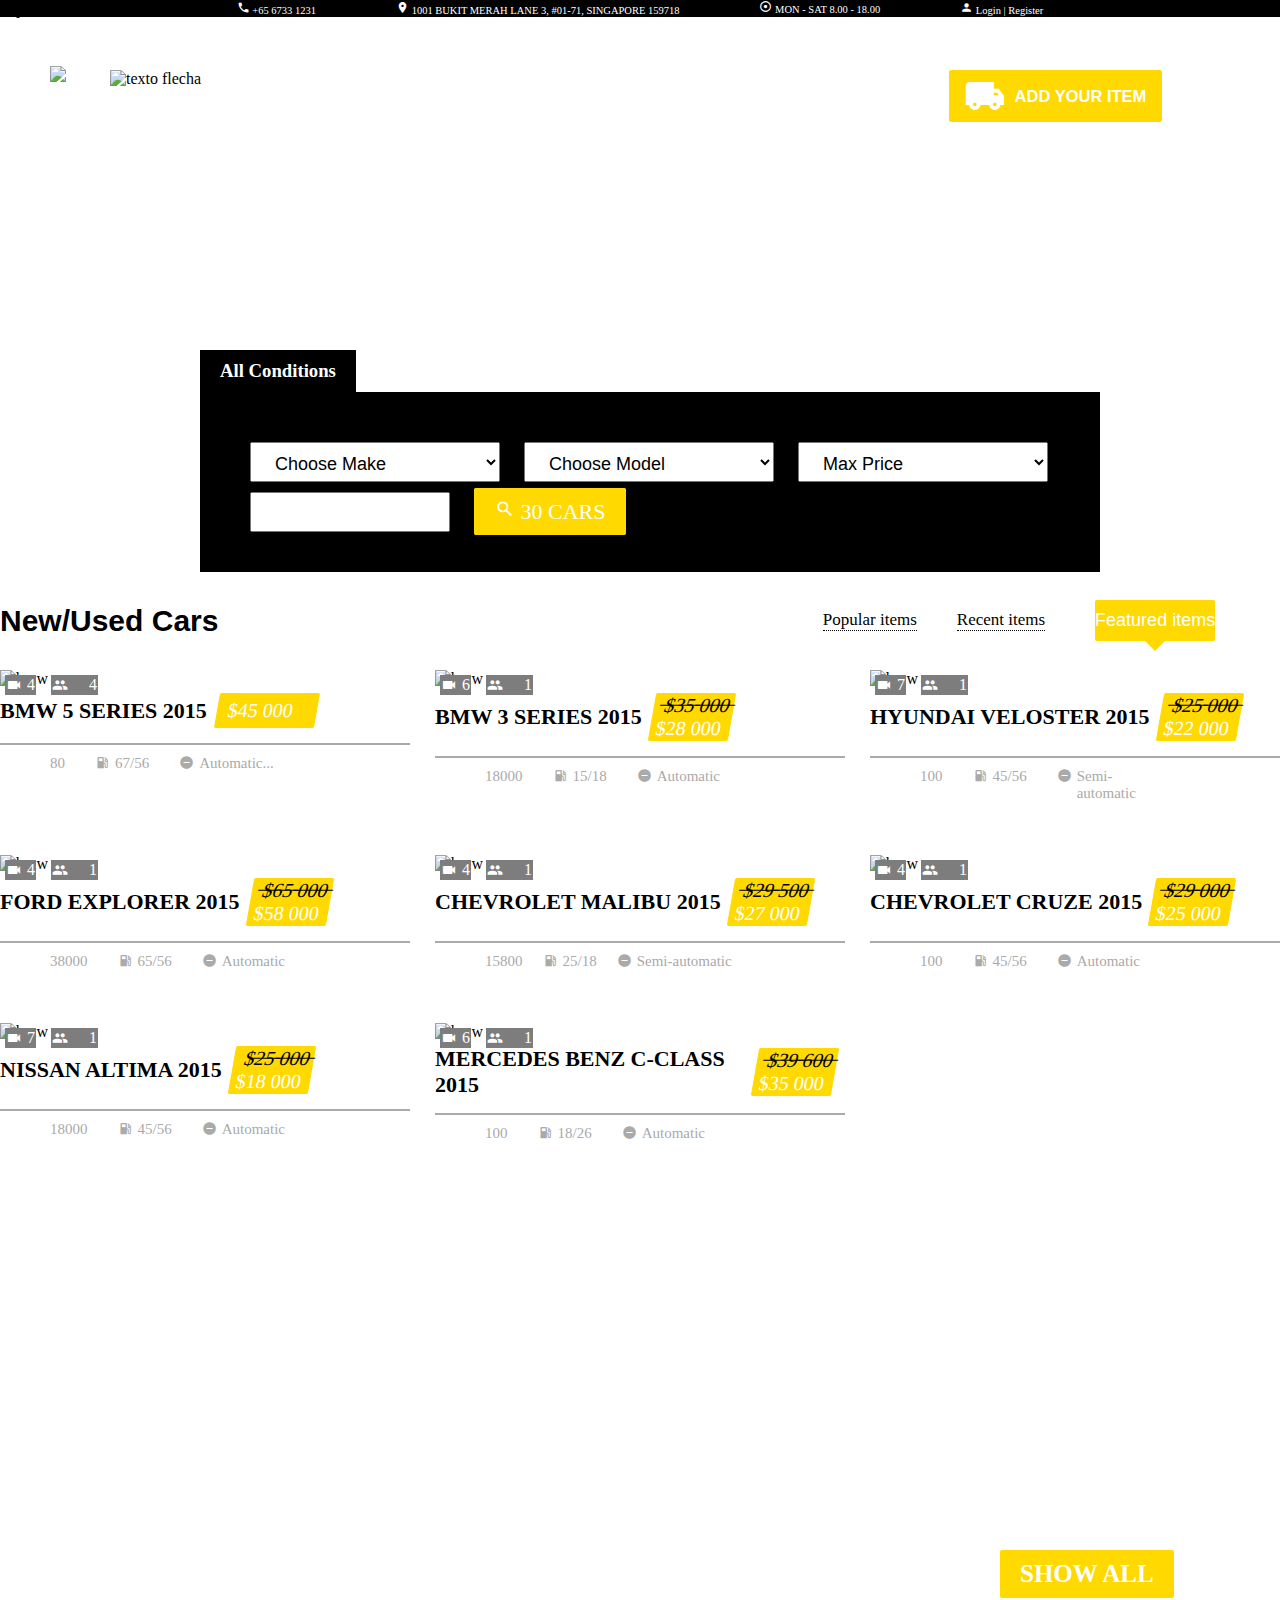
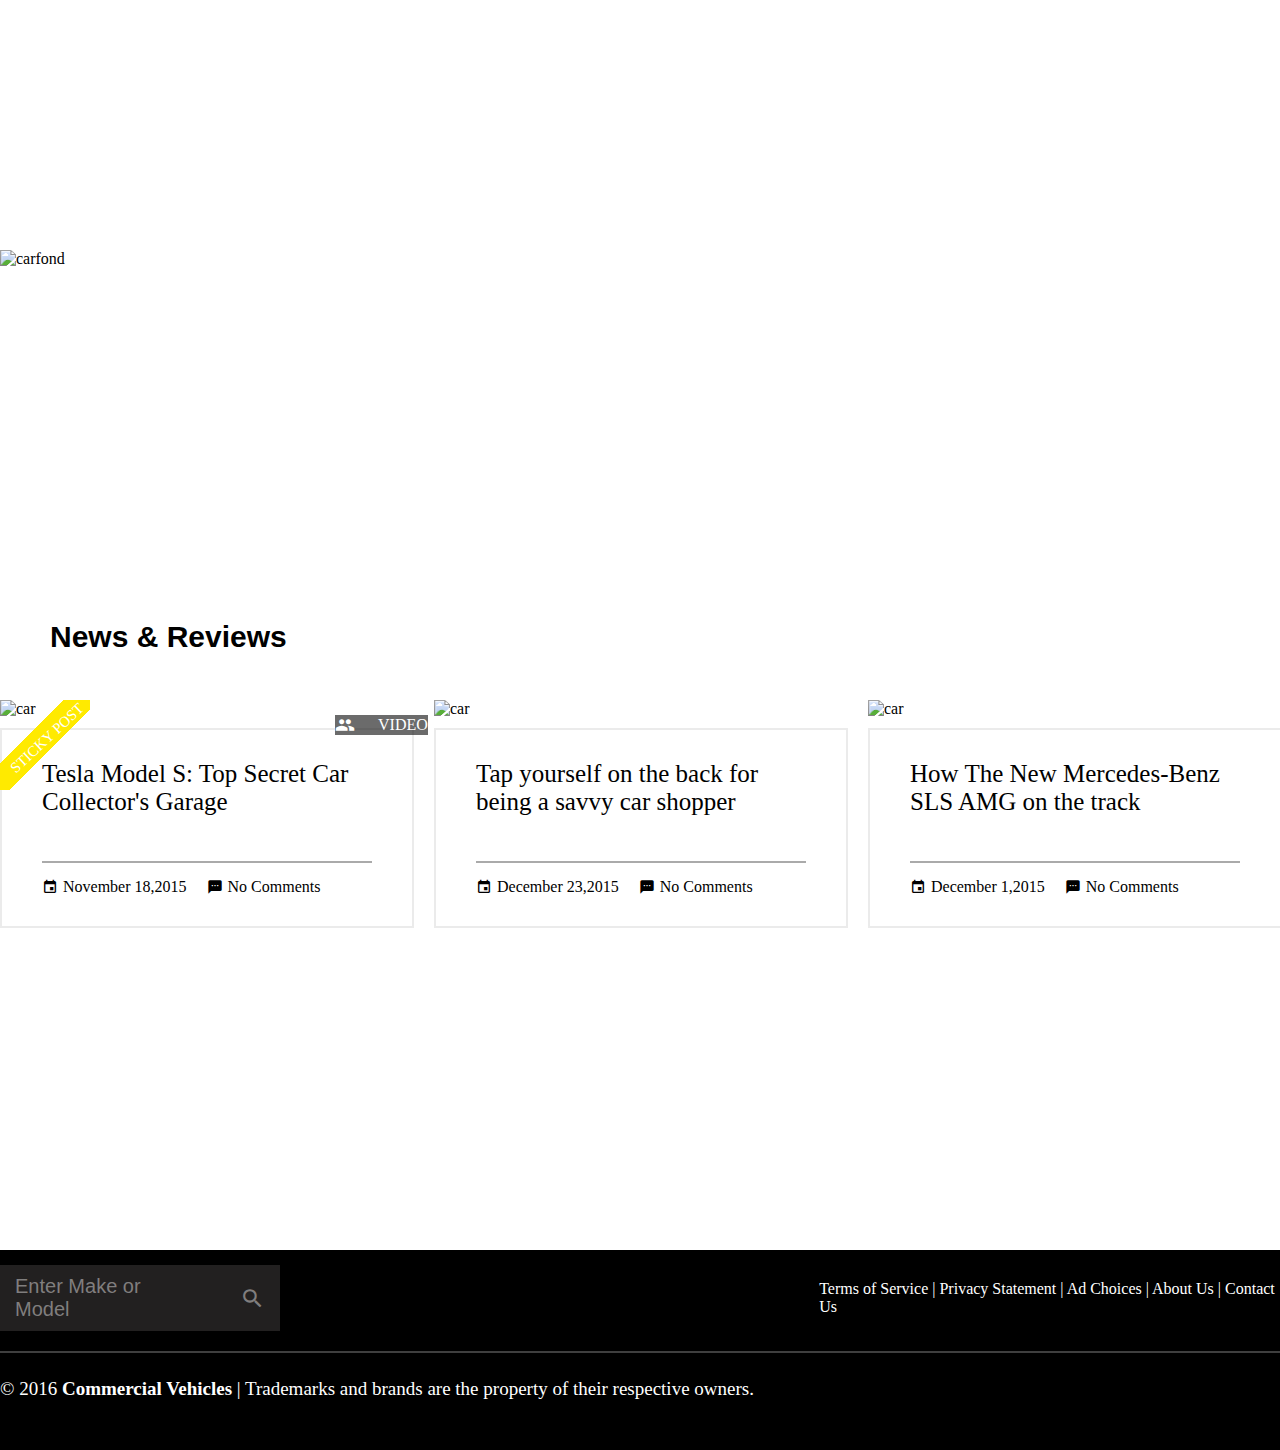
==== store/cars.html @ 66ae01dd "Add files via upload" ====
<!DOCTYPE html>
<html lang="en">

<head>
    <meta charset="UTF-8">
    <meta name="viewport" content="width=device-width, initial-scale=1.0">
    <link rel="stylesheet" href="cars.css">
    <link rel="stylesheet" href="https://fonts.googleapis.com/icon?family=Material+Icons">
    <link rel="stylesheet" href="https://cdnjs.cloudflare.com/ajax/libs/font-awesome/6.4.0/css/all.min.css"
        integrity="sha512-iecdLmaskl7CVkqkXNQ/ZH/XLlvWZOJyj7Yy7tcenmpD1ypASozpmT/E0iPtmFIB46ZmdtAc9eNBvH0H/ZpiBw=="
        crossorigin="anonymous" referrerpolicy="no-referrer">
    <title>Store</title>
</head>

<body>
    <div class="all">
        <header>
            <div class="banner">
                <p><span class="cel">call</span> +65 6733 1231</p>
                <p><span class="ub">place</span> 1001 BUKIT MERAH LANE 3, #01-71, SINGAPORE 159718</p>
                <p><span class="ad">adjust</span> MON - SAT 8.00 - 18.00 <i class="fa-brands fa-facebook"></i> <i
                        class="fa-brands fa-square-twitter"></i> <i class="fa-brands fa-linux"></i> <i
                        class="fa-brands fa-linkedin"></i> <i class="fa-brands fa-youtube"></i></p>
                <p><span class="log">person</span> Login | Register</p>
            </div>
        </header>
        <section class="catalogo">
            <img class="portada" src="/imgs/portada.jpg" alt="portada">
            <div class="banner2">
                <img class="img1" src="/imgs/text.png" alt="text">
                <h1>HOME</h1>
                <h1>ABOUT US</h1>
                <h1>ALL VEHICLES</h1>
                <h1>DEALERS LIST</h1>
                <h1>CONTACT US</h1>
                <span class="user">account_circle</span>
                <h2><span class="carro">local_shipping</span> ADD YOUR ITEM</h2>
            </div>
            <img class="img2" src="/imgs/textfl.png" alt="texto flecha">

            <div class="contenedor-pestañas">
                <input type="radio" id="tab-all" name="tabs" checked>
                <label for="tab-all">
                    <h3>All Conditions</h3>
                </label>

                <input type="radio" id="tab-new" name="tabs">
                <label for="tab-new">
                    <h3>New Cars</h3>
                </label>

                <input type="radio" id="tab-used" name="tabs">
                <label for="tab-used">
                    <h3>Used Cars</h3>
                </label>

                <div class="listas">
                    <select class="referrer" id="referrer" name="referrer">
                        <option value="">Choose Make</option>
                        <option value="1">Ferrari</option>
                        <option value="2">Eclipse</option>
                        <option value="3">Lamborghini</option>
                        <option value="4">Supra</option>
                    </select>
                    <select class="referrer" id="referrer" name="referrer">
                        <option value="">Choose Model</option>
                        <option value="1">1</option>
                        <option value="2">2</option>
                        <option value="3">3</option>
                        <option value="4">4</option>
                    </select>
                    <select class="referrer" id="referrer" name="referrer">
                        <option value="">Max Price</option>
                        <option value="1">$ 10.000</option>
                        <option value="2">$ 30.000</option>
                        <option value="3">$ 45.000</option>
                        <option value="4">$ 60.000</option>
                    </select>
                    <textarea id="bio" name="bio" rows="3" cols="20" placeholder=""></textarea>
                    <p1><span class="lupa">search</span> 30 CARS</p1>
                </div>
            </div>
        </section>
        <div class="title2">
            <div>
                <h4>New/Used Cars</h4>
            </div>
            <div class="col">
                <p2>Popular items</p2>
                <p2>Recent items</p2>
                <p1 class="pico">Featured items</p1>
            </div>
        </div>
        <div class="grilla">
            <div class="cat1">
                <div class="icons">
                    <p class="en"><span class="cam">videocam</span> 4</p>
                    <p class="en"><span class="per">groups</span> 4</p>
                </div>
                <img class="img3" src="/imgs/bm15.jpg" alt="bmw">
                <div class="ds">
                    <h5>BMW 5 SERIES 2015</h5>
                    <p1 class="price">$45 000</p1>
                </div>
                <div class="division"></div>
                <div class="fot">
                    <p class="ho"><span class="pix">pix</span> 80</p>
                    <p class="ho"><span class="bomb">local_gas_station</span> 67/56</p>
                    <p class="ho"><span class="circle">do_not_disturb_on</span> Automatic...</p>
                </div>
            </div>
            <div class="cat2">
                <div class="icons">
                    <p class="en"><span class="cam">videocam</span> 6</p>
                    <p class="en"><span class="per">groups</span> 1</p>
                </div>
                <img class="img3" src="/imgs/bm3.jpg" alt="bmw">

                <div class="ds">
                    <h5>BMW 3 SERIES 2015</h5>
                    <p1 class="price1">
                        <p class="price1 color"> ̶$̶3̶5̶ ̶0̶0̶0̶</p>$28 000
                    </p1>
                </div>
                <div class="division"></div>
                <div class="fot">
                    <p class="ho"><span class="pix">pix</span> 18000</p>
                    <p class="ho"><span class="bomb">local_gas_station</span> 15/18</p>
                    <p class="ho"><span class="circle">do_not_disturb_on</span> Automatic</p>
                </div>
            </div>
            <div class="cat3">
                <div class="icons">
                    <p class="en"><span class="cam">videocam</span> 7</p>
                    <p class="en"><span class="per">groups</span> 1</p>
                </div>
                <img class="img3" src="/imgs/hv.jpg" alt="bmw">

                <div class="ds">
                    <h5>HYUNDAI VELOSTER 2015</h5>
                    <p1 class="price1">
                        <p class="price1 color"> ̶$̶2̶5̶ ̶0̶0̶0̶</p>$22 000
                    </p1>
                </div>
                <div class="division"></div>
                <div class="fot1">
                    <p class="ho"><span class="pix">pix</span> 100</p>
                    <p class="ho"><span class="bomb">local_gas_station</span> 45/56</p>
                    <p class="ho"><span class="circle">do_not_disturb_on</span> Semi-automatic</p>
                </div>
            </div>
            <div class="cat4">
                <div class="icons">
                    <p class="en"><span class="cam">videocam</span> 4</p>
                    <p class="en"><span class="per">groups</span> 1</p>
                </div>
                <img class="img3" src="/imgs/fe.jpg" alt="bmw">

                <div class="ds">
                    <h5>FORD EXPLORER 2015</h5>
                    <p1 class="price1">
                        <p class="price1 color"> ̶$̶6̶5̶ ̶0̶0̶0̶</p>$58 000
                    </p1>
                </div>
                <div class="division"></div>
                <div class="fot">
                    <p class="ho"><span class="pix">pix</span> 38000</p>
                    <p class="ho"><span class="bomb">local_gas_station</span> 65/56</p>
                    <p class="ho"><span class="circle">do_not_disturb_on</span> Automatic</p>
                </div>
            </div>
            <div class="cat5">
                <div class="icons">
                    <p class="en"><span class="cam">videocam</span> 4</p>
                    <p class="en"><span class="per">groups</span> 1</p>
                </div>
                <img class="img3" src="/imgs/cm.jpg" alt="bmw">

                <div class="ds">
                    <h5>CHEVROLET MALIBU 2015</h5>
                    <p1 class="price1">
                        <p class="price1 color"> ̶$̶2̶9̶ ̶5̶0̶0̶</p>$27 000
                    </p1>
                </div>
                <div class="division"></div>
                <div class="fot2">
                    <p class="ho"><span class="pix">pix</span> 15800</p>
                    <p class="ho"><span class="bomb">local_gas_station</span> 25/18</p>
                    <p class="ho"><span class="circle">do_not_disturb_on</span> Semi-automatic</p>
                </div>
            </div>
            <div class="cat6">
                <div class="icons">
                    <p class="en"><span class="cam">videocam</span> 4</p>
                    <p class="en"><span class="per">groups</span> 1</p>
                </div>
                <img class="img3" src="/imgs/cc.jpg" alt="bmw">

                <div class="ds">
                    <h5>CHEVROLET CRUZE 2015</h5>
                    <p1 class="price1">
                        <p class="price1 color"> ̶$̶2̶9̶ ̶0̶0̶0̶</p>$25 000
                    </p1>
                </div>
                <div class="division"></div>
                <div class="fot">
                    <p class="ho"><span class="pix">pix</span> 100</p>
                    <p class="ho"><span class="bomb">local_gas_station</span> 45/56</p>
                    <p class="ho"><span class="circle">do_not_disturb_on</span> Automatic</p>
                </div>
            </div>
            <div class="cat7">
                <div class="icons">
                    <p class="en"><span class="cam">videocam</span> 7</p>
                    <p class="en"><span class="per">groups</span> 1</p>
                </div>
                <img class="img3" src="/imgs/na.jpg" alt="bmw">

                <div class="ds">
                    <h5>NISSAN ALTIMA 2015</h5>
                    <p1 class="price1">
                        <p class="price1 color">$̶2̶5̶ ̶0̶0̶0̶</p>$18 000
                    </p1>
                </div>
                <div class="division"></div>
                <div class="fot">
                    <p class="ho"><span class="pix">pix</span> 18000</p>
                    <p class="ho"><span class="bomb">local_gas_station</span> 45/56</p>
                    <p class="ho"><span class="circle">do_not_disturb_on</span> Automatic</p>
                </div>
            </div>
            <div class="cat8">
                <div class="icons">
                    <p class="en"><span class="cam">videocam</span> 6</p>
                    <p class="en"><span class="per">groups</span> 1</p>
                </div>
                <img class="img3" src="/imgs/mb.jpg" alt="bmw">

                <div class="ds">
                    <h5>MERCEDES BENZ C-CLASS 2015</h5>
                    <p1 class="price1">
                        <p class="price1 color"> ̶$̶3̶9̶ ̶6̶0̶0̶</p>$35 000
                    </p1>
                </div>
                <div class="division"></div>
                <div class="fot">
                    <p class="ho"><span class="pix">pix</span> 100</p>
                    <p class="ho"><span class="bomb">local_gas_station</span> 18/26</p>
                    <p class="ho"><span class="circle">do_not_disturb_on</span> Automatic</p>
                </div>
            </div>
        </div>

        <h6>SHOW ALL</h6>

        <div class="banner1">
            <img class="img4" src="/imgs/carfond.jpg" alt="carfond">
            <div class="textban">
                <div class="col1">
                    <div>
                        <span class="carr">directions_car</span>
                    </div>
                    <div>
                        <p3 class="enc tam"> 15500+</p3>
                        <p3 class="enc">CARS FOR SALE</p3>
                    </div>
                </div>
                <div class="col1">
                    <div>
                        <span class="carr">people</span>
                    </div>
                    <div>
                        <p3 class="enc tam"> 1750+</p3>
                        <p3 class="enc">VISITORS PER DAY</p3>
                    </div>
                </div>
                <div class="col2">
                    <div>
                        <span class="carr">sms</span>
                    </div>
                    <div>
                        <p3 class="enc tam"> 3500+</p3>
                        <p3 class="enc">DEALER REVIEWS</p3>
                    </div>
                </div>
                <div class="col2">
                    <div>
                        <span class="carr">check_box</span>
                    </div>
                    <div>
                        <p3 class="enc tam"> 250+</p3>
                        <p3 class="enc">VERIFIED DEALERS</p3>
                    </div>
                </div>
            </div>
        </div>
        <div class="title3">
            <h4>News & Reviews</h4>
        </div>
        <div class="grilla1">
            <div class="a1">
                <p class="en1"><span class="per1">groups</span> VIDEO</p>
                <img class="img5" src="/imgs/ts.jpg" alt="car">
                <div class="diagonal"></div>
                <div class="txtdiagonal">
                    <h7>STICKY POST</h7>
                </div>
                <div class="text1">
                    <p4>Tesla Model S: Top Secret Car Collector's Garage</p4>
                    <div class="division1"></div>
                    <div class="icons1">
                        <p class="en2"><span class="cam">event</span> November 18,2015</p>
                        <p class="en2"><span class="per">textsms</span> No Comments</p>
                    </div>
                </div>
            </div>
            <div class="a1">
                <img class="img5" src="/imgs/track.jpg" alt="car">
                <div class="text1">
                    <p4>Tap yourself on the back for being a savvy car shopper</p4>
                    <div class="division1"></div>
                    <div class="icons1">
                        <p class="en2"><span class="cam">event</span> December 23,2015</p>
                        <p class="en2"><span class="per">textsms</span> No Comments</p>
                    </div>
                </div>
            </div>
            <div class="a1">
                <img class="img5" src="/imgs/sls.jpg" alt="car">
                <div class="text1">
                    <p4>How The New Mercedes-Benz SLS AMG on the track</p4>
                    <div class="division1"></div>
                    <div class="icons1">
                        <p class="en2"><span class="cam">event</span> December 1,2015</p>
                        <p class="en2"><span class="per">textsms</span> No Comments</p>
                    </div>
                </div>
            </div>
        </div>
        <div class="footer">
            <div class="busq">
                <div class="busq1">
                    <p5>Enter Make or Model</p5>
                    <span class="lupa1">search</span>
                </div>
                <p6>Terms of Service | Privacy Statement | Ad Choices | About Us | Contact Us </p6>
            </div>
            <div class="division2"></div>
            <div class="mcag">
                <p6>© 2016 <p7>Commercial Vehicles</p7> | Trademarks and brands are the property of their respective owners.</p6>
                <p6 class="icons2"><i class="fa-brands fa-facebook"></i> <i
                class="fa-brands fa-square-twitter"></i> <i class="fa-brands fa-linux"></i> <i
                class="fa-brands fa-linkedin"></i> <i class="fa-brands fa-youtube"></p6>
            </div>
        </div>
    </div>
</body>

</html>
---- store/cars.css ----
* {
    margin: 0;
    padding: 0;
    box-sizing: border-box;
}

.cel,
.ub,
.ad,
.log {
    font-family: 'Material Icons';
    font-size: 12.5px;
}

header p {
    font-size: 10.5px;

}

.fa-brands {
    font-size: 12.5px;
}

.banner {
    display: flex;
    gap: 80px;
    justify-content: center;
    align-items: center;
    background-color: rgb(0, 0, 0);
    color: white;
    padding: 10px;
    position: fixed;
    width: 100%;
    z-index: 9999;
}

.portada {
    position: absolute;
    height: 450px;
    width: 100%;
    z-index: 100;
    object-fit: cover;

}

.banner2 {
    font-family: 'Gill Sans', 'Gill Sans MT', Calibri, 'Trebuchet MS', sans-serif;
    position: absolute;
    z-index: 300;
    color: white;
    display: flex;
    justify-content: center;
    align-items: center;
    margin-top: 80px;
    gap: 30px;
    font-size: 11px;
    width: 100%;

}

.user {
    font-family: 'Material Icons';
    font-size: 40px;
}

.carro {
    font-family: 'Material Icons';
    font-size: 40px;
}

.img1 {
    position: absolute;
    z-index: 200;
    width: 250px;
    height: 120px;
    left: 270px;
    margin-top: 60px;
}

h2 {
    border: 1px solid rgb(255, 217, 0);
    background-color: rgb(255, 217, 0);
    padding: 5px 15px;
    display: flex;
    align-items: center;
    justify-content: center;
    border-radius: 2px;
    gap: 10px
}

.img2 {
    position: absolute;
    z-index: 200;
    width: 600px;
    height: 500px;
    top: 130px;
    left: 120px;

}

.contenedor-pestañas {
    top: 350px;
    left: 330px;
    position: absolute;
    z-index: 200;
}

.contenedor-pestañas h3 {
    color: white;
}

.lupa {
    font-family: 'Material Icons';
    font-size: 20px;
}

.listas {
    z-index: 200;
    height: 150px;
}

.referrer {
    width: 250px;
    height: 40px;
    padding: 10px 20px;
    margin: 0px 10px;
    font-size: 18px
}

textarea {
    width: 200px;
    height: 40px;
    resize: none;
    margin: 0 10px
}

textarea,
.referrer,
p1 {
    vertical-align: middle;
}

p1 {
    border: 1px solid rgb(255, 217, 0);
    background-color: rgb(255, 217, 0);
    padding: 10px 20px;
    border-radius: 2px;
    font-size: 22px;
    color: white;
    margin: 0 10px;
}

.contenedor-pestañas input[type="radio"] {
    display: none;
}

.contenedor-pestañas label {
    padding: 10px 20px;
    display: inline-block;
}

#tab-all:checked~.listas {
    padding: 40px 40px;
    display: block;
    background-color: black;
}

#tab-new:checked~.listas {
    padding: 40px 40px;
    display: block;
    background-color: black;
}

#tab-used:checked~.listas {
    padding: 40px 40px;
    display: block;
    background-color: black;
}

.contenedor-pestañas input[type="radio"]:checked+label {
    background-color: #000000;
}

.title2 {
    width: 1320px;
    display: grid;
    grid-template-columns: 65% 35%;
    position: absolute;
    z-index: 100;
    top: 570px;
    left: 330px;
    justify-content: center;
    align-items: center;
}

.col {
    display: flex;
    flex-direction: row;
    gap: 40px;
    justify-content: center;
    align-items: center;
}
p2{
    border-bottom: 1px dotted;
    font-size: 17px;
}
h4{
    font-size: 30px;
    font-family: 'Segoe UI', Tahoma, Geneva, Verdana, sans-serif;
}

.pico {
    position: relative;
    display: inline-block;
    padding: 10px 20px;
    background-color: rgb(255, 217, 0);
    font-family: Arial, sans-serif;
    font-size: 18px;
    color: #ffffff;

}

.pico::after {
    content: "";
    position: absolute;
    bottom: -10px;
    left: 50%;
    transform: translateX(-50%);
    width: 0;
    height: 0;
    border-left: 10px solid transparent;
    border-right: 10px solid transparent;
    border-top: 10px solid rgb(255, 217, 0);
}
.grilla{
    display: grid;
    grid-template-columns: repeat(4,1fr);
    width: 1300px;
    height: 500px;
    gap:30px;
    position: absolute;
    top: 650px;
    left: 330px;
}
.img3{
    width: 100%;
    height: 230px;
}
.cam,.per,.pix,.bomb,.circle{
    font-family: 'Material Icons';
}
.icons{
    position: absolute;
    display: flex;
    gap: 5px;
    color: white;
}

.en{
    border: 1px solid #7d7d7d;
    background-color: #7d7d7d;
    display: flex;
    gap: 5px;
    justify-content: center;
    align-items: center;
    margin:5px;
}
.ds{
    display: flex;
    justify-content: center;
    align-items: center;
    margin-top: 5px;
}
h5{
    font-size: 22px;
}
.price{
    transform: skewX(-10deg);
    padding: 5px 10px;
    font-size: 20px;
    width: 100px;
}
.division{
    border: 1px solid rgb(170, 170, 170);
    width: 300px;
    margin-top: 15px;
}
.fot{
    display: flex;
    gap: 30px;
    justify-content: left;
    align-items: left;
    color: rgb(170, 170, 170);
    font-size: 15px;
    margin-top: 10px;
}

.color{
    color: black;
}
.price1{
    transform: skewX(-10deg);
    padding: 0 5px;
    font-size: 20px;
    width: 80px;
}

.ho{
    display: flex;
    gap:5px
}
.fot1{
    display: flex;
    gap: 30px;
    justify-content: left;
    align-items: left;
    color: rgb(170, 170, 170);
    font-size: 15px;
    width: 300px;
    margin-top: 10px;
}

.fot2{
    display: flex;
    gap: 20px;
    justify-content: left;
    align-items: left;
    color: rgb(170, 170, 170);
    font-size: 15px;
    width: 300px;
    margin-top: 10px;
}

h6{
    background-color: rgb(255, 217, 0);
    padding: 10px 20px;
    color: white;
    border-radius: 2px;
    font-size: 25px;
    position: absolute;
    z-index: 200;
    top: 1450px;
    left: 900px;
}
.img4{
    position: absolute;
    height: 350px;
    width: 100%;
    top: 1550px;
    object-fit: cover;
    z-index: 100;
}
.textban{
    position: absolute;
    top: 1700px;
    left:350px;
    z-index: 150;
    color: rgb(255, 255, 255);
    display: grid;
    grid-template-columns: repeat(4,1fr);
    justify-content: center;
    align-items: center;
    gap: 100px;
}
.col1{
    display: grid;
    grid-template-columns: 20% 80%;
    width: 240px;
    gap: 40px;
}
.tam{
    font-size: 50px;
    font-weight: bold;
}
.carr{
    font-family: 'Material Icons';
    font-size: 80px;

}
.col2{
    display: grid;
    grid-template-columns: 20% 80%;
    width: 200px;
    gap: 40px;
}
.title3 {
    position: absolute;
    top: 1950px;
    left: 330px;
    justify-content: left;
    align-items: left;
}
.grilla1{
    display: grid;
    grid-template-columns: repeat(3,1fr);
    width: 1300px;
    height: 500px;
    gap:30px;
    position: absolute;
    top: 2030px;
    left: 330px;
}
.img5{
    width: 100%;
    height: 250px;
}
.per1{
    font-family: 'Material Icons';
    font-size: 20px;
}
.en1{
    position: absolute;
    margin: 15px 5px;
    background-color: rgba(0, 0, 0, 0.58);
    color: white;
    left:330px;
    display: flex;
    justify-content: center;
    align-items: center;
    gap:3px
}
.diagonal {
    position: absolute;
  top: 0;
  left: 0;
  width: 90px;
  height: 90px;
  background: linear-gradient(
    to top left,
    transparent 45%,
    rgb(255,234,0) 45%,
    rgb(255, 234, 0) 65%,
    transparent 55%
  );
  z-index: 10;
  }
  .txtdiagonal {
    position: absolute;
    top: 29px; 
    left: 0; 
    color: rgb(255, 255, 255); 
    z-index: 20; 
  transform: rotate(-43deg);
  }
h7{
    font-size: 15px;
}
.text1{
    border: 2px solid rgb(235, 235, 235);
    padding: 30px 40px;
    margin-top: 10px;
}
p4{
    font-size: 25px;
}
.icons1{
    display: flex;
    gap: 20px;
    color: rgb(0, 0, 0);
}
.division1{
    border: 1px solid rgb(170, 170, 170);
    width: 330px;
    margin-top: 45px;
}
.en2{
    display: flex;
    gap: 5px;
    justify-content: center;
    align-items: center;
    margin-top: 15px;
}
.footer{
    position: absolute;
    top: 2630px;
    width: 100%;
    height: 170px;
    background-color: black;
}

.lupa1 {
    font-family: 'Material Icons';
    font-size: 25px;
}
.busq{
    margin-left:330px;
    width: 1300px;
    margin-top: 15px;
    display: grid;  
    grid-template-columns: 65% 35%;
    justify-content: center;
    align-items: center;
}
.busq1{
    color: rgb(128, 126, 126);
    background-color: rgb(34, 32, 32);
    width: 280px;
    display: flex;
    gap: 40px;
    padding: 10px 15px;
    justify-content: center;
    align-items: center;
    
}
p5{
    font-size: 20px;
    font-family: 'Segoe UI', Tahoma, Geneva, Verdana, sans-serif;
}
p6{
    color: white;
}
.division2{
    border: 1px solid rgb(63, 63, 63);
    width: 1300px;
    margin-left: 330px;
    margin-top: 20px;
}
.mcag{
    width: 1300px;
    margin-left: 330px;
    margin-top: 25px;
    display: grid;
    grid-template-columns: 86% 14%;
    justify-content: center;
    align-items: center;
    font-size: 19px;
}
p7{
    font-weight: 900;
}
.icons2{
    display: flex;
    gap: 30px;
}


@media (max-width: 1440px) {
    *{
        margin: 0;
        padding:0 ;
    }
    .banner {
        padding: 0;
        width: 100%;

    }
    .portada {
        width: 100%;
    }
    .banner2 {
        gap: 25px;
        margin-top: 30px;
        margin-left: 0px;
    }
    
    .img1 {
        left: 50px;
    }
    
    .img2 {
        width: 1000px;
        height: 500px;
        top: 70px;
        left: 250px;
    }
    
    .contenedor-pestañas {
        left: 300px;
        width: 900px;
    }
    .listas {
        height: 180px;
    }
    .referrer {
        margin: 10px 10px;
    }
    .title2 {
        top: 600px;
        left: 0px;
        grid-template-columns: 70% 30%;
        width: 100%;
        max-width: 100%;
    }

    .pico{
        padding: 10px 0px;
        border:0px;
    }
    
    .grilla, .grilla1, .busq, .mcag, .division2 {
        width: 100%;
        left: 0;
    }
    .grilla {
        grid-template-columns: repeat(3, 1fr);
        gap: 25px;
        top: 670px;
    }
    .img3 {
        height: 250px;
    }
    .division {
        width: 100%;
    }
    .ds {
        justify-content: left;
    }
    h6 {
        top: 1520px;
        left: 1100px;
    }
    .img4 {
        top: 1850px;
    }
    .textban {
        gap: 50px;
        top: 1990px;
        left: 200px;
    }
    .title3 {
        top: 2220px;
        left: 50px;
    }
    .grilla1 {
        width: 100%;
        top: 2300px;
        gap: 20px;
        left: 0;
    }
    .img5{
        width: 100%;
    }
    .footer {
        top: 2800px;
        height: 200px;
    }
    .busq, .division2, .mcag {
        width: 100%;
    }
    .busq {
        grid-template-columns: 68% 32%;
        margin: 15px 0px;
        margin-left: 0px;
    }
    .division2 {
        margin-left: 0px;
    }
    .mcag {
        grid-template-columns: 85% 15%;
        margin: 25px 0px;
    }
}
/* Media Query 1300px (manteniendo tu estructura original) */
@media (max-width: 1300px) {
    *{
        margin: 0;
        padding:0 ;
    }
    .banner {
        padding: 0;
        width: 100%;

    }
    .portada {
        width: 100%;
    }
    .banner2 {
        gap: 25px;
        margin-top: 70px;
        margin-left: 0px;
    }
    
    .img1 {
        left: 50px;
    }
    
    .img2 {
        width: 1000px;
        height: 500px;
        top: 70px;
        left: 110px;
    }
    
    .contenedor-pestañas {
        left: 200px;
        width: 900px;
    }
    .listas {
        height: 180px;
    }
    .referrer {
        margin: 10px 10px;
    }
    .title2 {
        top: 600px;
        left: 0px;
        grid-template-columns: 60% 40%;
        width: 1300px;
        max-width: 100%;
    }

    .pico{
        padding: 10px 0px;
        border:0px;
    }
    
    .grilla, .grilla1, .busq, .mcag, .division2 {
        width: 100%;
        left: 0;
    }
    .grilla {
        grid-template-columns: repeat(3, 1fr);
        gap: 25px;
        top: 670px;
    }
    .img3 {
        height: 250px;
    }
    .division {
        width: 100%;
    }
    .ds {
        justify-content: left;
    }
    h6 {
        top: 1550px;
        left: 1000px;
    }
    .img4 {
        top: 1850px;
    }
    .textban {
        gap: 50px;
        top: 1990px;
        left: 100px;
    }
    .title3 {
        top: 2220px;
        left: 50px;
    }
    .grilla1 {
        width: 100%;
        top: 2300px;
        gap: 20px;
        left: 0;
    }
    .img5{
        width: 100%;
    }
    .footer {
        top: 2850px;
        height: 200px;
    }
    .busq, .division2, .mcag {
        width: 100%;
    }
    .busq {
        grid-template-columns: 64% 36%;
        margin: 15px 0px;
        margin-left: 0px;
    }
    .division2 {
        margin-left: 0px;
    }
    .mcag {
        grid-template-columns: 85% 15%;
        margin: 25px 0px;
    }
}
@media (max-width: 1350px) {
    *{
        margin: 0;
        padding:0 ;
    }
    .banner {
        padding: 0;
        width: 100%;

    }
    .portada {
        width: 100%;
    }
    .banner2 {
        gap: 25px;
        margin-top: 70px;
        margin-left: 0px;
    }
    
    .img1 {
        left: 50px;
    }
    
    .img2 {
        width: 1000px;
        height: 500px;
        top: 70px;
        left: 110px;
    }
    
    .contenedor-pestañas {
        left: 200px;
        width: 900px;
    }
    .listas {
        height: 180px;
    }
    .referrer {
        margin: 10px 10px;
    }
    .title2 {
        top: 600px;
        left: 0px;
        grid-template-columns: 60% 40%;
        width: 1300px;
        max-width: 100%;
    }

    .pico{
        padding: 10px 0px;
        border:0px;
    }
    
    .grilla, .grilla1, .busq, .mcag, .division2 {
        width: 100%;
        left: 0;
    }
    .grilla {
        grid-template-columns: repeat(3, 1fr);
        gap: 25px;
        top: 670px;
    }
    .img3 {
        height: 250px;
    }
    .division {
        width: 100%;
    }
    .ds {
        justify-content: left;
    }
    h6 {
        top: 1550px;
        left: 1000px;
    }
    .img4 {
        top: 1850px;
    }
    .textban {
        gap: 50px;
        top: 1990px;
        left: 100px;
    }
    .title3 {
        top: 2220px;
        left: 50px;
    }
    .grilla1 {
        width: 100%;
        top: 2300px;
        gap: 20px;
        left: 0;
    }
    .img5{
        width: 100%;
    }
    .footer {
        top: 2850px;
        height: 200px;
    }
    .busq, .division2, .mcag {
        width: 100%;
    }
    .busq {
        grid-template-columns: 64% 36%;
        margin: 15px 0px;
        margin-left: 0px;
    }
    .division2 {
        margin-left: 0px;
    }
    .mcag {
        grid-template-columns: 85% 15%;
        margin: 25px 0px;
    }
}
@media (max-width: 1250px) {
    *{
        margin: 0;
        padding:0 ;
    }
    .banner {
        padding: 0;
        width: 100%;

    }
    .portada {
        width: 100%;
    }
    .banner2 {
        gap: 25px;
        margin-top: 70px;
        margin-left: 0px;
    }
    
    .img1 {
        left: 50px;
    }
    
    .img2 {
        width: 1000px;
        height: 500px;
        top: 70px;
        left: 110px;
    }
    
    .contenedor-pestañas {
        left: 200px;
        width: 900px;
    }
    .listas {
        height: 180px;
    }
    .referrer {
        margin: 10px 10px;
    }
    .title2 {
        top: 600px;
        left: 0px;
        grid-template-columns: 60% 40%;
        width: 1300px;
        max-width: 100%;
    }

    .pico{
        padding: 10px 0px;
        border:0px;
    }
    
    .grilla, .grilla1, .busq, .mcag, .division2 {
        width: 100%;
        left: 0;
    }
    .grilla {
        grid-template-columns: repeat(3, 1fr);
        gap: 25px;
        top: 670px;
    }
    .img3 {
        height: 250px;
    }
    .division {
        width: 100%;
    }
    .ds {
        justify-content: left;
    }
    h6 {
        top: 1550px;
        left: 1000px;
    }
    .img4 {
        top: 1850px;
    }
    .textban {
        gap: 50px;
        top: 1990px;
        left: 100px;
    }
    .title3 {
        top: 2220px;
        left: 50px;
    }
    .grilla1 {
        width: 100%;
        top: 2300px;
        gap: 20px;
        left: 0;
    } 
    .a1{
        width: 100%;
    }
    .img5{
        width: 100%;
    }
    .footer {
        top: 2800px;
        height: 200px;
    }
    .busq, .division2, .mcag {
        width: 100%;
    }
    .busq {
        grid-template-columns: 62% 38%;
        margin: 15px 0px;
        margin-left: 0px;
    }
    .division2 {
        margin-left: 0px;
    }
    .mcag {
        grid-template-columns: 80% 20%;
        margin: 25px 0px;
    }
}
@media (max-width: 1200px) {
    *{
        margin: 0;
        padding:0 ;
    }
    .banner {
        padding: 0;
        width: 100%;

    }
    .portada {
        width: 100%;
    }
    .banner2 {
        gap: 25px;
        margin-top: 70px;
        margin-left: 0px;
    }
    
    .img1 {
        left: 10px;
    }
    
    .img2 {
        width: 1000px;
        height: 500px;
        top: 70px;
        left: 110px;
    }
    
    .contenedor-pestañas {
        left: 150px;
        width: 900px;
    }
    .listas {
        height: 180px;
    }
    .referrer {
        margin: 10px 10px;
    }
    .title2 {
        top: 600px;
        left: 0px;
        grid-template-columns: 65% 35%;
        width: 100%;

    }

    .pico{
        padding: 10px 0px;
        border:0px;
    }
    
    .grilla, .grilla1, .busq, .mcag, .division2 {
        width: 100%;
        left: 0;
    }
    .grilla {
        grid-template-columns: repeat(3, 1fr);
        gap: 25px;
        top: 670px;
    }
    .img3 {
        height: 250px;
    }
    .division {
        width: 100%;
    }
    .ds {
        justify-content: left;
    }
    h6 {
        top: 1550px;
        left: 900px;
    }
    .img4 {
        top: 1850px;
    }
    .textban {
        gap: 50px;
        top: 1990px;
        left: 70px;
    }
    .title3 {
        top: 2220px;
        left: 50px;
    }
    .grilla1 {
        width: 100%;
        top: 2300px;
        gap: 20px;
        left: 0;
    } 
    .a1{
        width: 386px;
    }
    .img5{
        width: 100%;
    }
    .footer {
        top: 2800px;
        height: 200px;
    }
    .en1{
        left: 300px;
    }
    .busq, .division2, .mcag {
        width: 100%;
    }
    .busq {
        grid-template-columns: 60% 40%;
        margin: 15px 0px;
        margin-left: 0px;
    }
    .division2 {
        margin-left: 0px;
    }
    .mcag {
        grid-template-columns: 80% 20%;
        margin: 25px 0px;
    }
}
/* Media Query 1000px */
@media (max-width: 1000px) {
    * {
        margin: 0;
        padding: 0;
    }
    
    .banner {
        padding: 0;
        width: 100%;
        gap: 30px;
    }
    
    .banner2 {
        gap: 20px;
        margin-top: 60px;
        margin-left: 50px;
    }
    
    .img1 {
        left: -40px;
        width: 200px;
    }
    
    .img2 {
        width: 800px;
        height: 400px;
        top: 100px;
        left: 100px;
    }
    
    .contenedor-pestañas {
        left: 110px;
        width: 800px;
        top: 300px;
    }
    
    .title2 {
        top: 570px;
        left: 0;
        width: 1000px;
        max-width: 100%;
        grid-template-columns: 55% 45%;
    }
    
    .grilla {
        grid-template-columns: repeat(2, 1fr);
        top: 650px;
        gap: 20px;
    }
    
    .img3 {
        height: 220px;
    }
    
    h6 {
        top: 2030px;
        left: 400px;
    }
    
    .img4 {
        top: 2100px;
    }
    
    .textban {
        top: 2170px;
        left: 250px;
        gap: 40px;
        grid-template-columns: repeat(2, 1fr);
    }
    
    .title3 {
        top: 2450px;
        left: 40px;
    }
    
    .grilla1 {
        grid-template-columns: repeat(2, 1fr);
        top: 2500px;
        gap: 15px;
        width: 100%;
    }
    .img5{
        width: 100%;
    }
    .a1{
        width: 100%;
    }
    
    .footer {
        top: 3500px;
        height: 230px;
    }
    
    .busq {
        grid-template-columns: 52% 48%;
    }
    
    .mcag {
        grid-template-columns: 80% 20%;
    }
}

/* Media Query 800px */
@media (max-width: 800px) {
    .banner {
        gap: 15px;
        padding: 8px 0;
    }
    
    .banner p {
        font-size: 9px;
    }
    
    .banner2 {
        gap: 15px;
        margin:0;
        margin-top: 40px;
        font-size: 10px;
    }
    
    .img1 {
        left: -40px;
        width: 150px;
    }
    
    .img2 {
        width: 700px;
        height: 350px;
        top: 100px;
        left: 50px;
    }
    
    .contenedor-pestañas {
        left: 50px;
        width: 700px;
    }
    
    .listas {
        flex-direction: column;
        height: 300px;
    }
    
    .referrer {
        width: 100%;
        margin:10px 20px;
    }
    textarea{
        margin-left: 20px;
    }

    .title2 {
        top: 700px;
        width: 800px;
        display: grid;
        grid-template-columns: 50% 50%;

    }

    .col {
        gap: 20px;
    }
    
    .grilla {
        grid-template-columns: 1fr;
        top: 800px;
        object-fit: cover;

    }
    
    h6 {
        top: 4600px;
        left: 50%;
        transform: translateX(-50%);
    }
    
    .textban {
        top: 4750px;
        left: 150px;
 
    }
    .img3{
        height: 350px;
    }
    .img4{
        top: 4700px;
    }
    
    .title3 {
        top: 5070px;
        left: 30px;
    }
    .img5{
        height: 350px;
    }
    .en1{
        left: 700px;

    }
    .grilla1 {
        grid-template-columns: 1fr;
        top: 5120px;
        object-fit: cover;
    }
    
    .footer {
        top: 6800px;
        height: 250px;
    }
    
    .busq {
        display: flex;
        flex-direction: column;
        align-items: center;
        justify-content: center;
        gap: 10px;
    }
    
    .mcag {
        grid-template-columns: 1fr;
        text-align: center;
    }
    
    .icons2 {
        justify-content: center;
        margin-top: 10px;
    }
}
@media (max-width: 700px) {
    .banner {
        gap: 8px;
        padding: 5px 0;
    }
    
    .banner p {
        font-size: 8px;
    }
    
    .portada {
        height: 300px;
    }
    
    .banner2 {
        margin-top: 40px;
        gap: 5px;
        font-size: 9px;
    }
    
    .img1 {
        left:0px;
        top: -30px;
    }
    
    .img2 {
        width: 90%;
        height: 250px;
        left: 50px;
        top: 100px;
    }
    
    .contenedor-pestañas {
        width: 90%;
        left: 5%;
        top: 250px;
    }
    
    .title2 {
        top: 600px;
        width: 90%;
        left: 5%;
        grid-template-columns: 1fr;
 
    }
    
    .grilla {
        top: 700px;
        width: 90%;
        left: 5%;
        gap: 15px;
    }
    
    .img3 {
        height: 250px;
    }
    
    h6 {
        top: 3650px;
        padding: 8px 15px;
        font-size: 20px;
    }
    
    .img4 {
        top: 3730px;
        height: 250px;
    }
    
    .textban {
        top: 3750px;
        left: 5%;
        width: 90%;
    }
    
    .title3 {
        top: 4000px;
        left: 5%;
    }
    
    .grilla1 {
        top: 4050px;
        width: 90%;
        left: 5%;
    }
    .en1{
        left: 450px;
    }
    .footer {
        top: 5850px;
        height: 270px;
    }
    
    .busq, .mcag, .division2 {
        width: 90%;
        margin-left: 5%;
    }
    
    .busq1 {
        width: 100%;
        gap: 20px;
    }
}
/* Media Query 600px */
@media (max-width: 600px) {
    .banner {
        gap: 8px;
        padding: 5px 0;
    }
    
    .banner p {
        font-size: 8px;
    }
    
    .portada {
        height: 300px;
    }
    
    .banner2 {
        margin-top: 40px;
        gap: 5px;
        font-size: 9px;
    }
    
    .img1 {
        left:0px;
        top: -30px;
    }
    
    .img2 {
        width: 90%;
        height: 250px;
        left: 50px;
        top: 100px;
    }
    
    .contenedor-pestañas {
        width: 90%;
        left: 5%;
        top: 250px;
    }
    
    .title2 {
        top: 600px;
        width: 90%;
        left: 5%;
        grid-template-columns: 1fr;
 
    }
    
    .grilla {
        top: 700px;
        width: 90%;
        left: 5%;
        gap: 15px;
    }
    
    .img3 {
        height: 250px;
    }
    
    h6 {
        top: 3650px;
        padding: 8px 15px;
        font-size: 20px;
    }
    
    .img4 {
        top: 3730px;
        height: 250px;
    }
    
    .textban {
        top: 3750px;
        left: 5%;
        width: 90%;
    }
    
    .title3 {
        top: 4000px;
        left: 5%;
    }
    
    .grilla1 {
        top: 4050px;
        width: 90%;
        left: 5%;
    }
    .en1{
        left: 450px;
    }
    .footer {
        top: 5850px;
        height: 270px;
    }
    
    .busq, .mcag, .division2 {
        width: 90%;
        margin-left: 5%;
    }
    
    .busq1 {
        width: 100%;
        gap: 20px;
    }
}
@media (max-width: 500px) {
    .banner {
        gap: 8px;
        padding: 5px 0;
        display: grid;
        grid-template-columns: 1fr 1fr;

        text-align: center;
    }
    
    .banner p {
        font-size: 8px;
    }
    
    .portada {
        height: 300px;
    }
    
    .banner2 {
        margin-top: 60px;
        gap: 5px;
        font-size: 9px;
    }
    
    .img1 {
        left:0px;
        top: -30px;
    }
    
    .img2 {
        width: 90%;
        height: 250px;
        left: 50px;
        top: 100px;
    }
    p1{
        padding: 0px 5px;
        font-size: 20px;
    }
    .contenedor-pestañas {
        width: 90%;
        left: 5%;
        top: 250px;
    }
    
    .title2 {
        top: 600px;
        width: 90%;
        left:0px;
        grid-template-columns: 1fr;
 
    }
    
    .grilla {
        top: 700px;
        width: 100%;
        left: 0px;
        gap: 15px;
    }
    
    .img3,.img5 {
        height: 300px;
    }
    
    h6 {
        top: 4050px;
        padding: 8px 15px;
        font-size: 20px;
    }
    
    .img4 {
        top: 4120px;
        height: 250px;
    }
    
    .textban {
        top: 4140px;
        left: 100px;
        width: 300px;
        height: 200px;

    }
    .col1,.col2{
        width: 100%;
        gap: 20px;
    }
    .tam{
        font-size: 30px;
    }
    .carr{
        font-size: 50px;
    }
    .title3 {
        top: 4380px;
        left: 5%;
    }
    
    .grilla1 {
        top: 4450px;
        width: 100%;
        left: 0
    }
    .en1{
        left: 400px;
    }
    .footer {
        top: 6070px;
        height: 290px;
    }
    
    .busq, .mcag, .division2 {
        width: 100%;
        margin-left: 0;
    }
    
    .busq1 {
        width: 100%;
        gap: 20px;
    }
}
@media (max-width: 400px) {
    .banner {
        grid-template-columns: 1fr;
        gap: 5px;
        padding: 3px 0;
    }
    
    .banner p {
        font-size: 7px;
    }
    
    .portada {
        height: 400px;
        width: 100%;
    }
    
    .banner2 {
        margin-top: 100px;
        gap: 3px;
        font-size: 8px;
        flex-wrap: wrap;
    }
    
    .img1 {
        width: 180px;
        top: 20px;
        left:100px
    }
    
    .img2 {
        width: 95%;
        height: 200px;
        left: 20px;
        top: 230px;
    }
    
    p1 {
        padding: 0px 3px;
        font-size: 18px;
    }
    
    .contenedor-pestañas {
        top: 320px;
        left:30px
    }
    
    .title2 {
        top: 720px;
        left: 10px;
    }
    
    .grilla {
        top:850px;
        gap: 10px;
    }
    
    .img3, .img5 {
        height: 250px;
        width: 100%;
    }
    
    h6 {
        top: 3750px;
        padding: 6px 12px;
        font-size: 18px;
    }
    
    .img4 {
        top: 3800px;
        height: 200px;
        width: 100%;
    }
    
    .textban {
        top: 3810px;
        left: 50px;
        width: 280px;
        height: 180px;
        gap: 15px;
    }
    
    .col1, .col2 {
        gap: 15px;
    }
    
    .tam {
        font-size: 25px;
    }
    
    .carr {
        font-size: 40px;
    }
    
    .title3 {
        top: 4020px;
    }
    
    .grilla1 {
        top: 4080px;
    }
    .img5{
        width: 100%;
    }
    .a1{
        width: 100%;
    }
    .en1 {
        left: 300px;
        font-size: 16px;
    }
    
    .footer {
        top: 5550px;
        height: 290px;
    }
    
    .busq1 {
        gap: 15px;
    }
    
    p5 {
        font-size: 16px;
    }
    
    .lupa1 {
        font-size: 20px;
    }
}

/* Media Query 300px */
@media (max-width: 350px) {
    .banner {
        grid-template-columns: 1fr;
        gap: 5px;
        padding: 3px 0;
    }
    
    .banner p {
        font-size: 7px;
    }
    
    .portada {
        height: 400px;
        width: 100%;
    }
    
    .banner2 {
        margin-top: 100px;
        gap: 3px;
        font-size: 8px;
        flex-wrap: wrap;
    }
    
    .img1 {
        width: 180px;
        top: 20px;
        left:100px
    }
    
    .img2 {
        width: 95%;
        height: 200px;
        left: 20px;
        top: 230px;
    }
    
    p1 {
        padding: 0px 3px;
        font-size: 18px;
    }
    
    .contenedor-pestañas {
        top: 320px;
        left:30px
    }
    
    .title2 {
        top: 720px;
        left: 10px;
    }
    
    .grilla {
        top:850px;
        gap: 10px;
    }
    
    .img3, .img5 {
        height: 250px;
        width: 100%;
    }
    
    h6 {
        top: 3750px;
        padding: 6px 12px;
        font-size: 18px;
    }
    
    .img4 {
        top: 3800px;
        height: 200px;
        width: 100%;
    }
    
    .textban {
        top: 3810px;
        left: 50px;
        width: 280px;
        height: 180px;
        gap: 15px;
    }
    
    .col1, .col2 {
        gap: 15px;
    }
    
    .tam {
        font-size: 25px;
    }
    
    .carr {
        font-size: 40px;
    }
    
    .title3 {
        top: 4020px;
    }
    
    .grilla1 {
        top: 4080px;
    }
    .img5{
        width: 100%;
    }
    .a1{
        width: 100%;
    }
    .en1 {
        left: 300px;
        font-size: 16px;
    }
    
    .footer {
        top: 5550px;
        height: 290px;
    }
    
    .busq1 {
        gap: 15px;
    }
    
    p5 {
        font-size: 16px;
    }
    
    .lupa1 {
        font-size: 20px;
    }
}
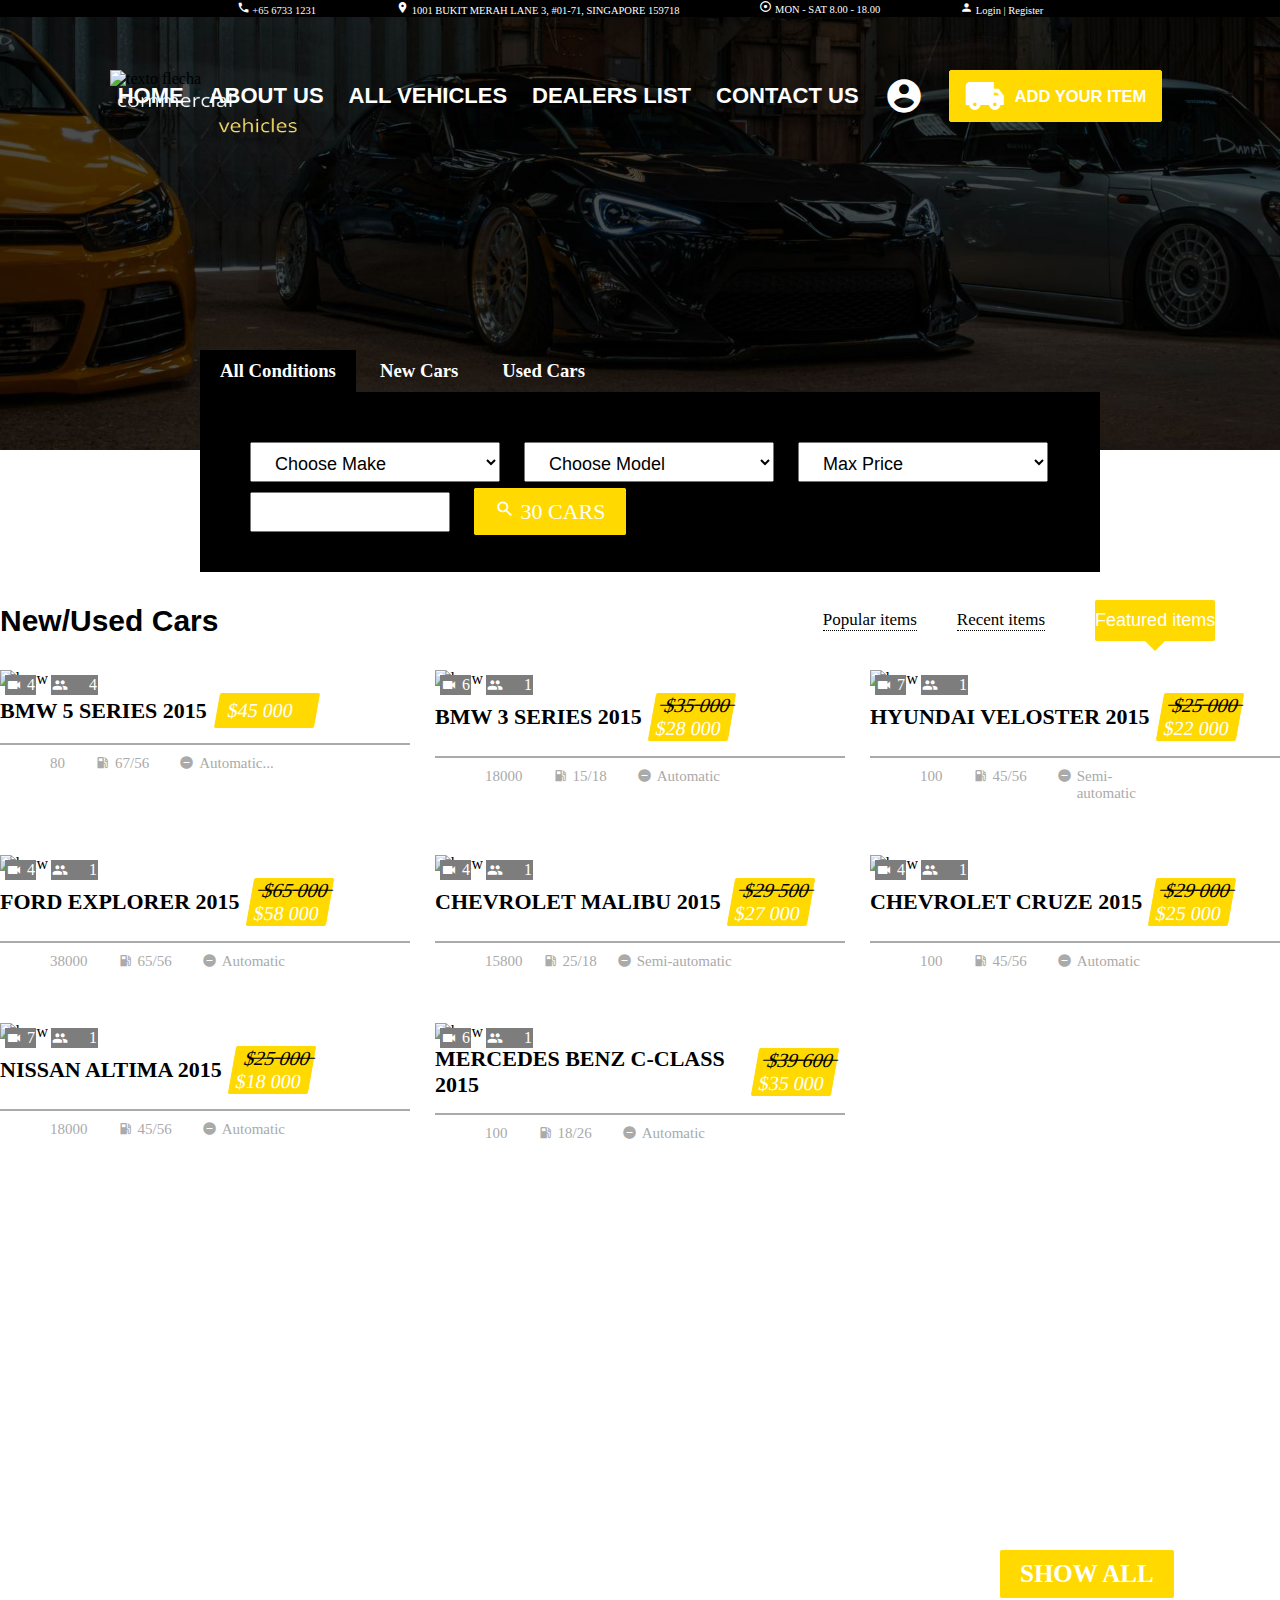
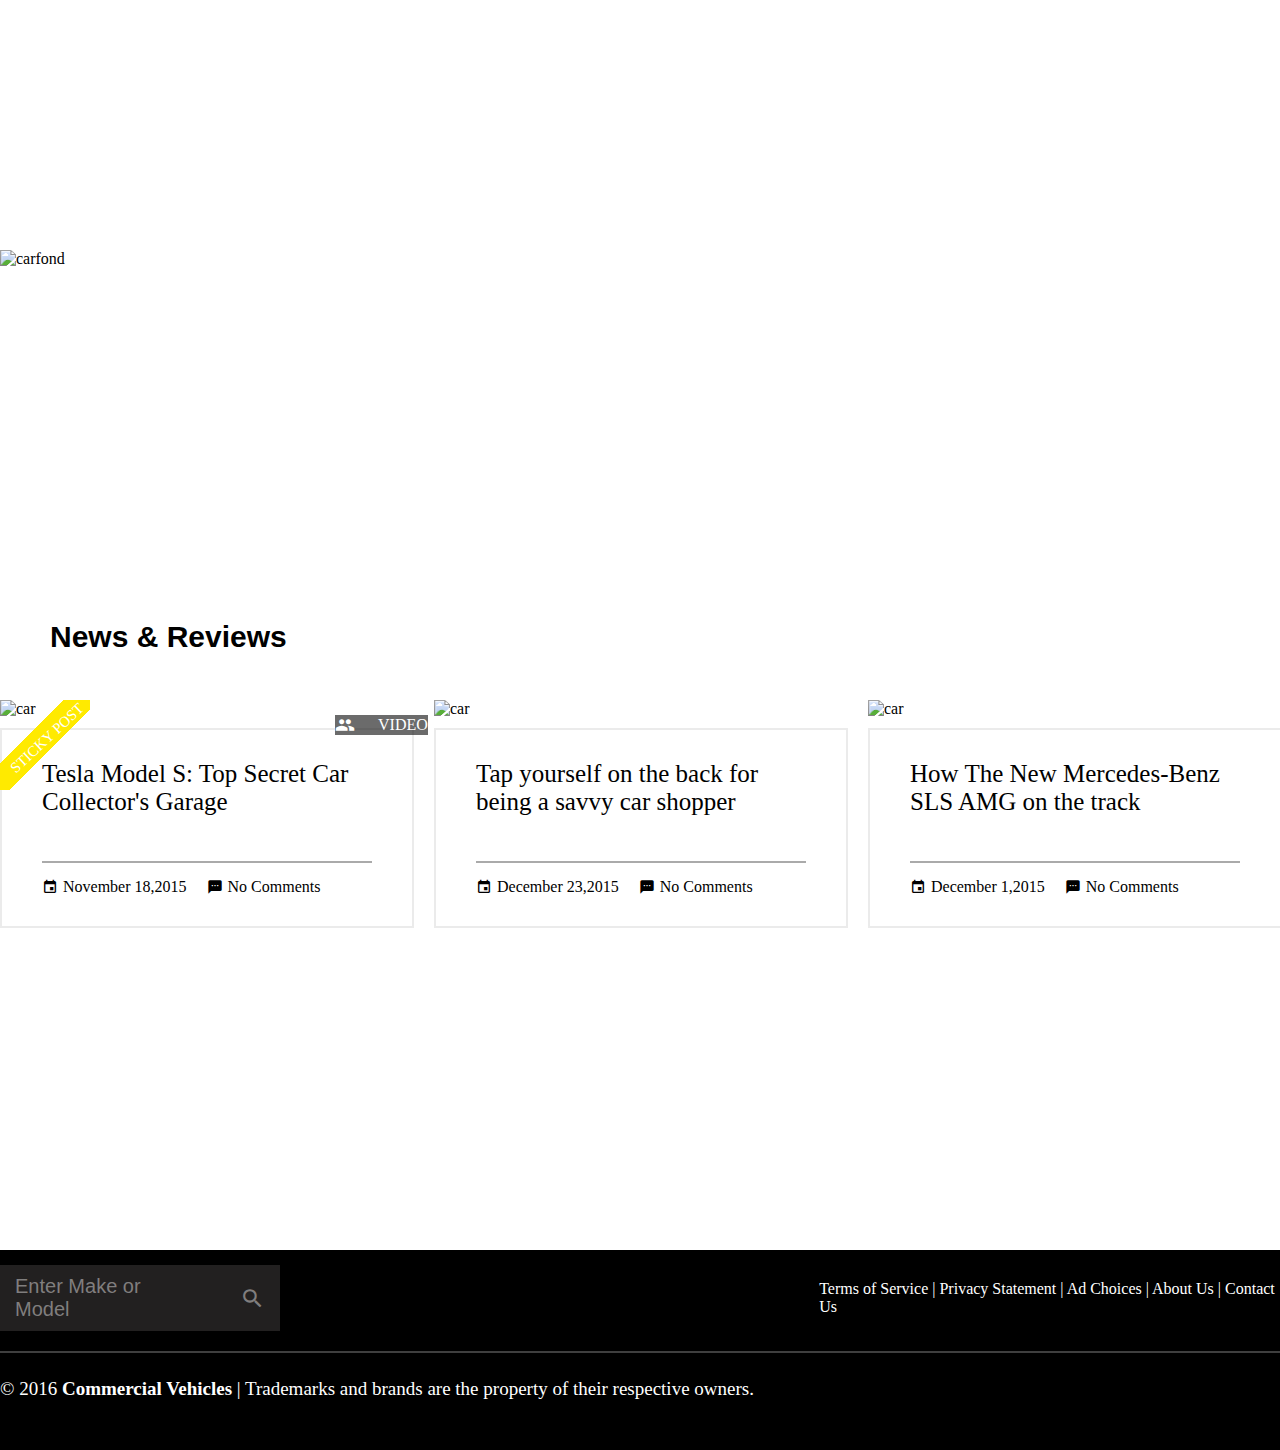
==== commit 4082612b: "Update cars.html" ====
--- a/store/cars.html
+++ b/store/cars.html
@@ -25,9 +25,9 @@
             </div>
         </header>
         <section class="catalogo">
-            <img class="portada" src="/imgs/portada.jpg" alt="portada">
+            <img class="portada" src="imgs/portada.jpg" alt="portada">
             <div class="banner2">
-                <img class="img1" src="/imgs/text.png" alt="text">
+                <img class="img1" src="imgs/text.png" alt="text">
                 <h1>HOME</h1>
                 <h1>ABOUT US</h1>
                 <h1>ALL VEHICLES</h1>
@@ -356,4 +356,4 @@
     </div>
 </body>
 
-</html>+</html>
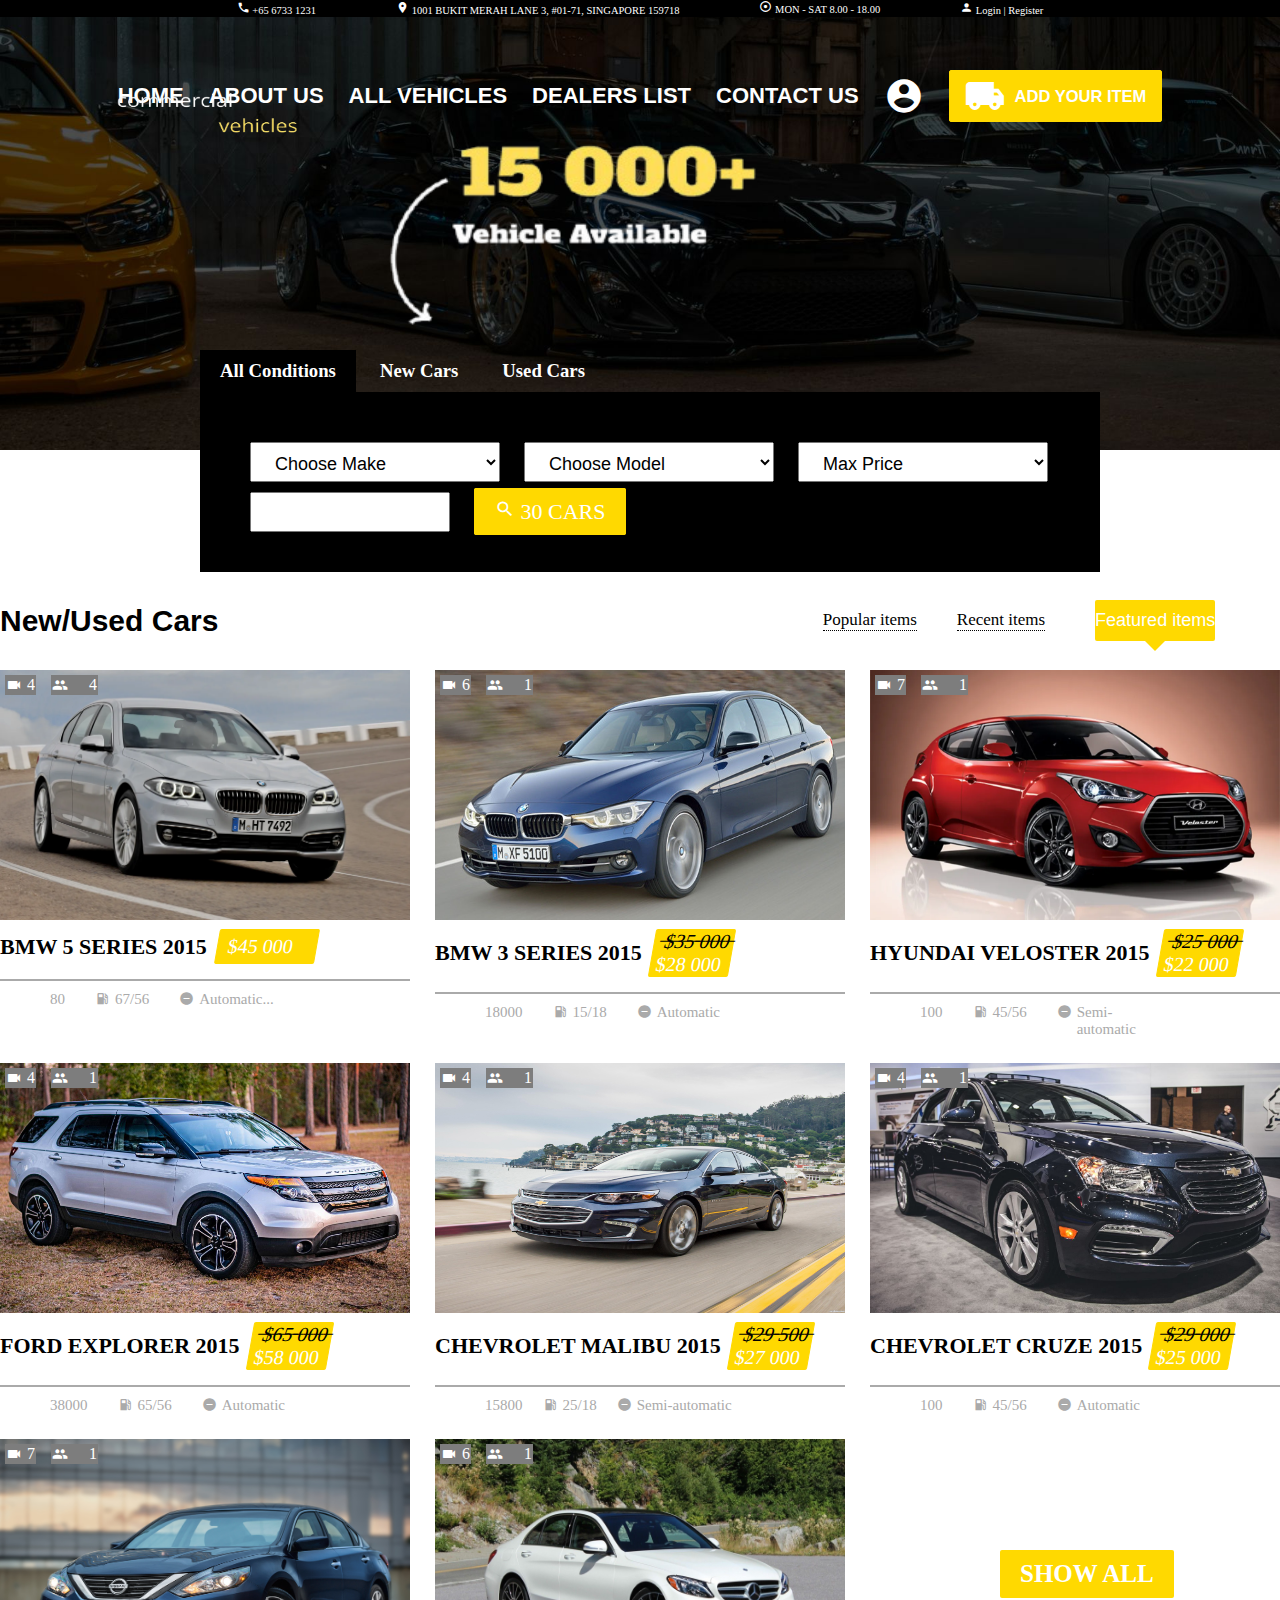
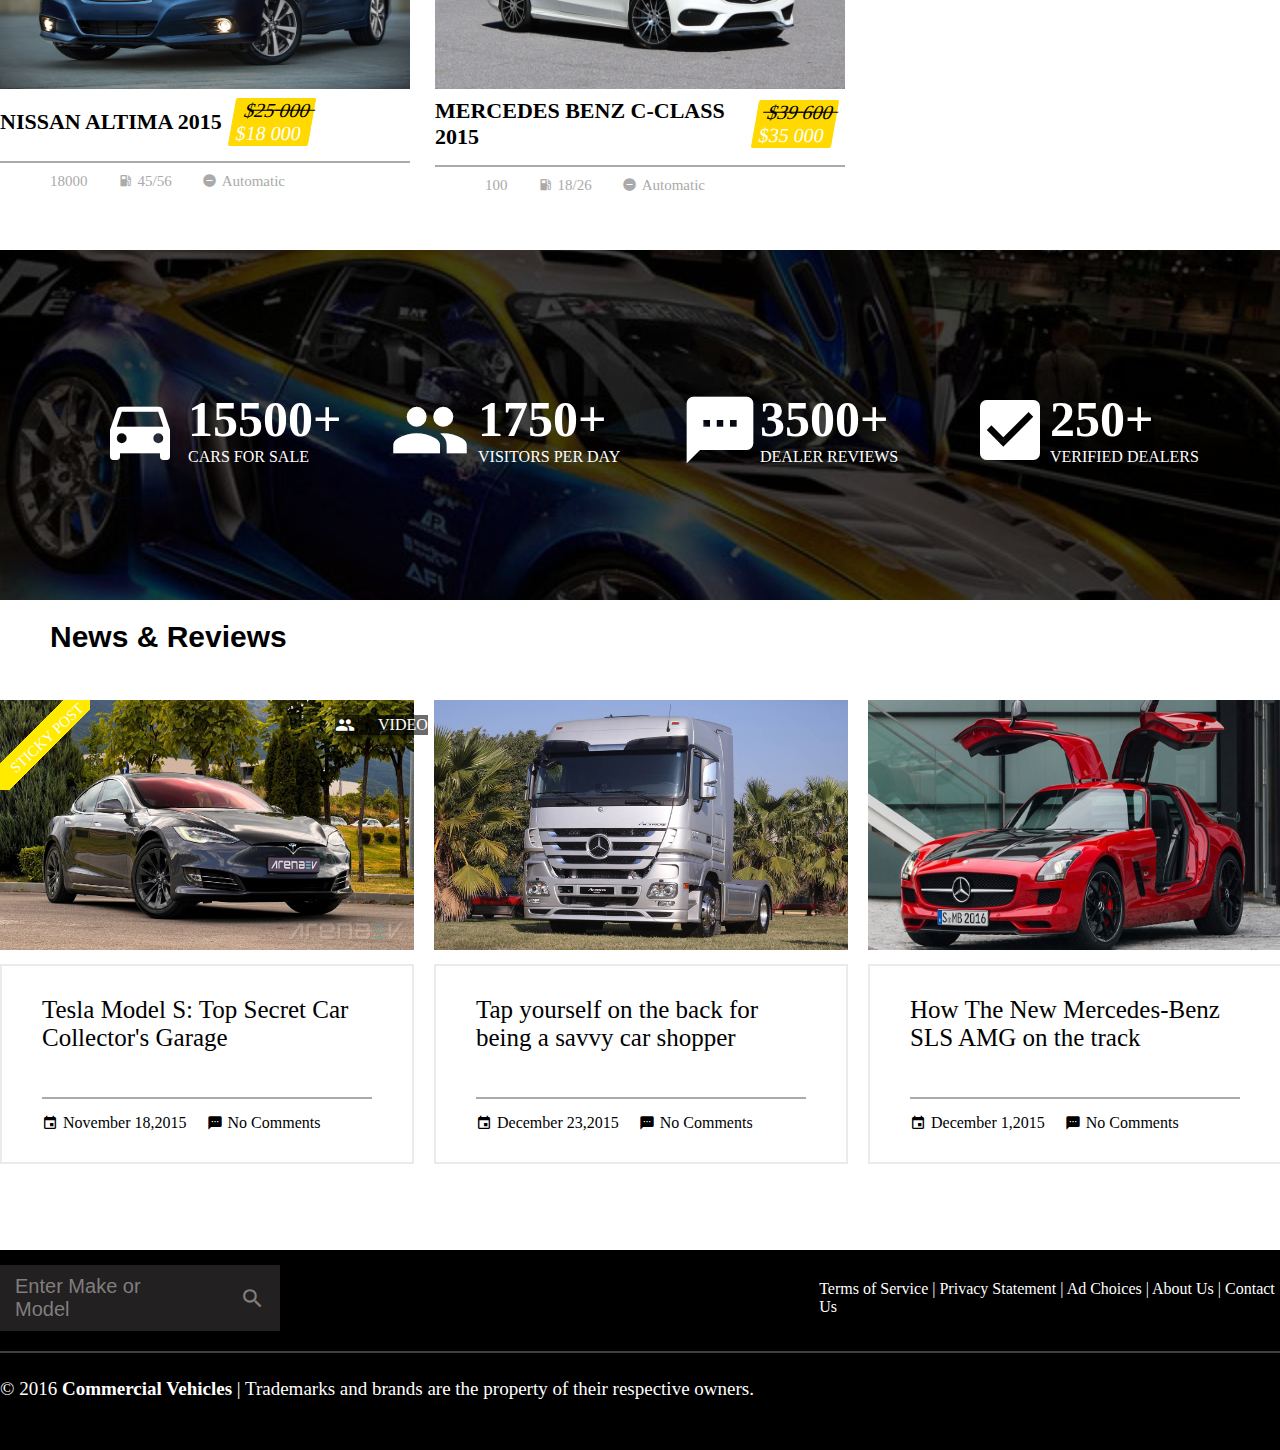
==== commit 80a27b4a: "Update cars.html" ====
--- a/store/cars.html
+++ b/store/cars.html
@@ -36,7 +36,7 @@
                 <span class="user">account_circle</span>
                 <h2><span class="carro">local_shipping</span> ADD YOUR ITEM</h2>
             </div>
-            <img class="img2" src="/imgs/textfl.png" alt="texto flecha">
+            <img class="img2" src="imgs/textfl.png" alt="texto flecha">
 
             <div class="contenedor-pestañas">
                 <input type="radio" id="tab-all" name="tabs" checked>
@@ -97,7 +97,7 @@
                     <p class="en"><span class="cam">videocam</span> 4</p>
                     <p class="en"><span class="per">groups</span> 4</p>
                 </div>
-                <img class="img3" src="/imgs/bm15.jpg" alt="bmw">
+                <img class="img3" src="imgs/bm15.jpg" alt="bmw">
                 <div class="ds">
                     <h5>BMW 5 SERIES 2015</h5>
                     <p1 class="price">$45 000</p1>
@@ -114,7 +114,7 @@
                     <p class="en"><span class="cam">videocam</span> 6</p>
                     <p class="en"><span class="per">groups</span> 1</p>
                 </div>
-                <img class="img3" src="/imgs/bm3.jpg" alt="bmw">
+                <img class="img3" src="imgs/bm3.jpg" alt="bmw">
 
                 <div class="ds">
                     <h5>BMW 3 SERIES 2015</h5>
@@ -134,7 +134,7 @@
                     <p class="en"><span class="cam">videocam</span> 7</p>
                     <p class="en"><span class="per">groups</span> 1</p>
                 </div>
-                <img class="img3" src="/imgs/hv.jpg" alt="bmw">
+                <img class="img3" src="imgs/hv.jpg" alt="bmw">
 
                 <div class="ds">
                     <h5>HYUNDAI VELOSTER 2015</h5>
@@ -154,7 +154,7 @@
                     <p class="en"><span class="cam">videocam</span> 4</p>
                     <p class="en"><span class="per">groups</span> 1</p>
                 </div>
-                <img class="img3" src="/imgs/fe.jpg" alt="bmw">
+                <img class="img3" src="imgs/fe.jpg" alt="bmw">
 
                 <div class="ds">
                     <h5>FORD EXPLORER 2015</h5>
@@ -174,7 +174,7 @@
                     <p class="en"><span class="cam">videocam</span> 4</p>
                     <p class="en"><span class="per">groups</span> 1</p>
                 </div>
-                <img class="img3" src="/imgs/cm.jpg" alt="bmw">
+                <img class="img3" src="imgs/cm.jpg" alt="bmw">
 
                 <div class="ds">
                     <h5>CHEVROLET MALIBU 2015</h5>
@@ -194,7 +194,7 @@
                     <p class="en"><span class="cam">videocam</span> 4</p>
                     <p class="en"><span class="per">groups</span> 1</p>
                 </div>
-                <img class="img3" src="/imgs/cc.jpg" alt="bmw">
+                <img class="img3" src="imgs/cc.jpg" alt="bmw">
 
                 <div class="ds">
                     <h5>CHEVROLET CRUZE 2015</h5>
@@ -214,7 +214,7 @@
                     <p class="en"><span class="cam">videocam</span> 7</p>
                     <p class="en"><span class="per">groups</span> 1</p>
                 </div>
-                <img class="img3" src="/imgs/na.jpg" alt="bmw">
+                <img class="img3" src="imgs/na.jpg" alt="bmw">
 
                 <div class="ds">
                     <h5>NISSAN ALTIMA 2015</h5>
@@ -234,7 +234,7 @@
                     <p class="en"><span class="cam">videocam</span> 6</p>
                     <p class="en"><span class="per">groups</span> 1</p>
                 </div>
-                <img class="img3" src="/imgs/mb.jpg" alt="bmw">
+                <img class="img3" src="imgs/mb.jpg" alt="bmw">
 
                 <div class="ds">
                     <h5>MERCEDES BENZ C-CLASS 2015</h5>
@@ -254,7 +254,7 @@
         <h6>SHOW ALL</h6>
 
         <div class="banner1">
-            <img class="img4" src="/imgs/carfond.jpg" alt="carfond">
+            <img class="img4" src="imgs/carfond.jpg" alt="carfond">
             <div class="textban">
                 <div class="col1">
                     <div>
@@ -300,7 +300,7 @@
         <div class="grilla1">
             <div class="a1">
                 <p class="en1"><span class="per1">groups</span> VIDEO</p>
-                <img class="img5" src="/imgs/ts.jpg" alt="car">
+                <img class="img5" src="imgs/ts.jpg" alt="car">
                 <div class="diagonal"></div>
                 <div class="txtdiagonal">
                     <h7>STICKY POST</h7>
@@ -315,7 +315,7 @@
                 </div>
             </div>
             <div class="a1">
-                <img class="img5" src="/imgs/track.jpg" alt="car">
+                <img class="img5" src="imgs/track.jpg" alt="car">
                 <div class="text1">
                     <p4>Tap yourself on the back for being a savvy car shopper</p4>
                     <div class="division1"></div>
@@ -326,7 +326,7 @@
                 </div>
             </div>
             <div class="a1">
-                <img class="img5" src="/imgs/sls.jpg" alt="car">
+                <img class="img5" src="imgs/sls.jpg" alt="car">
                 <div class="text1">
                     <p4>How The New Mercedes-Benz SLS AMG on the track</p4>
                     <div class="division1"></div>
